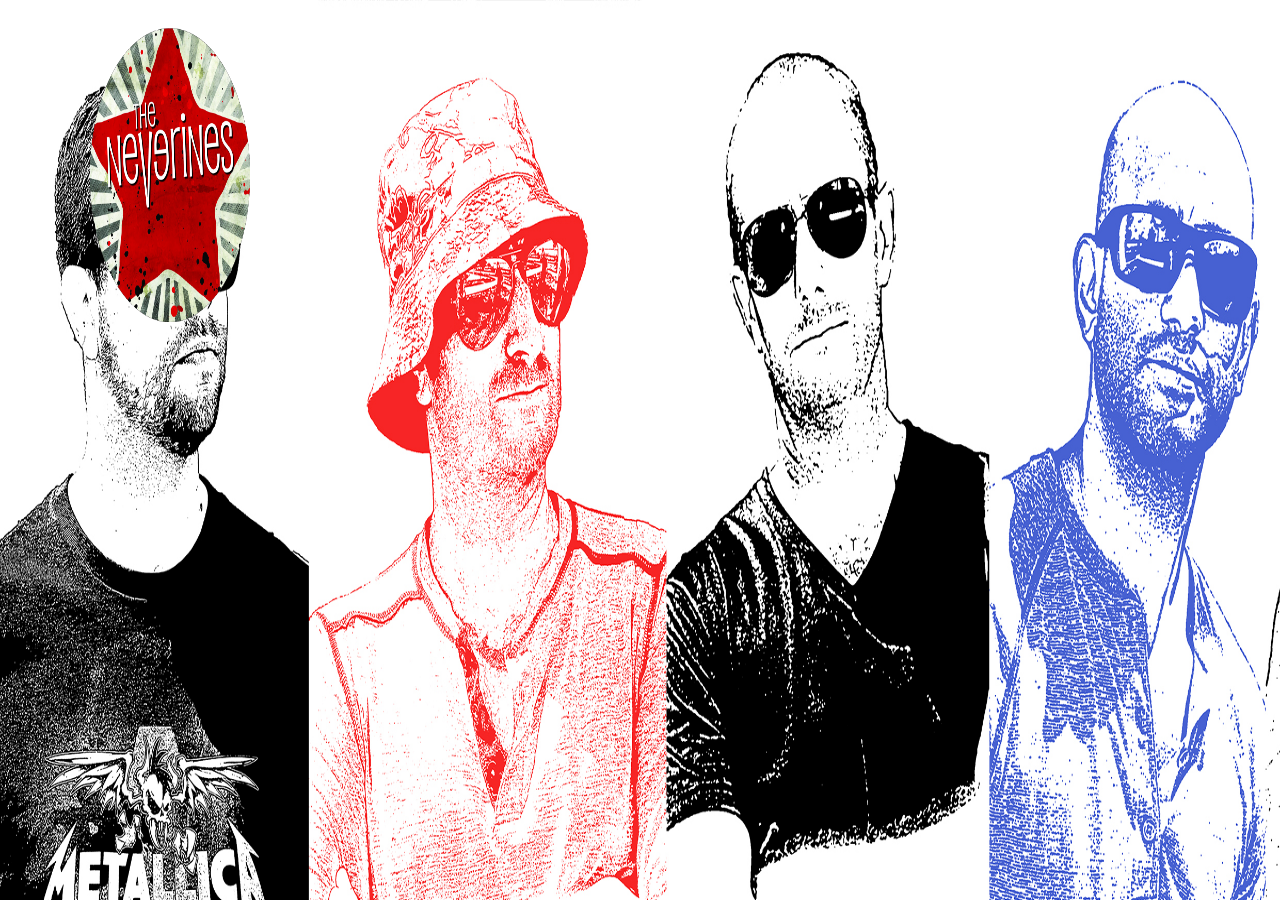
==== index2.html @ 82ade1b1 "Getting site up and running" ====
<!DOCTYPE html>
<html lang="en">
<head>
    <meta charset="UTF-8">
    <meta name="viewport" content="width=device-width, initial-scale=1.0">
    <meta http-equiv="X-UA-Compatible" content="ie=edge">
    <link rel="stylesheet" href="./style2.css">
    <title>Document</title>
</head>
<body>
    <section class="mainband">
        <img src="./media/NeverinesLogo.png" alt="Logo">
    </section>
</body>
</html>
---- style2.css ----
body {
    margin: 0;
    background: url(./media/band.jpg);
    background-size: 1680px 936px;
}

img {
    margin: auto;
    width: 350px;
    height: 350px;
}
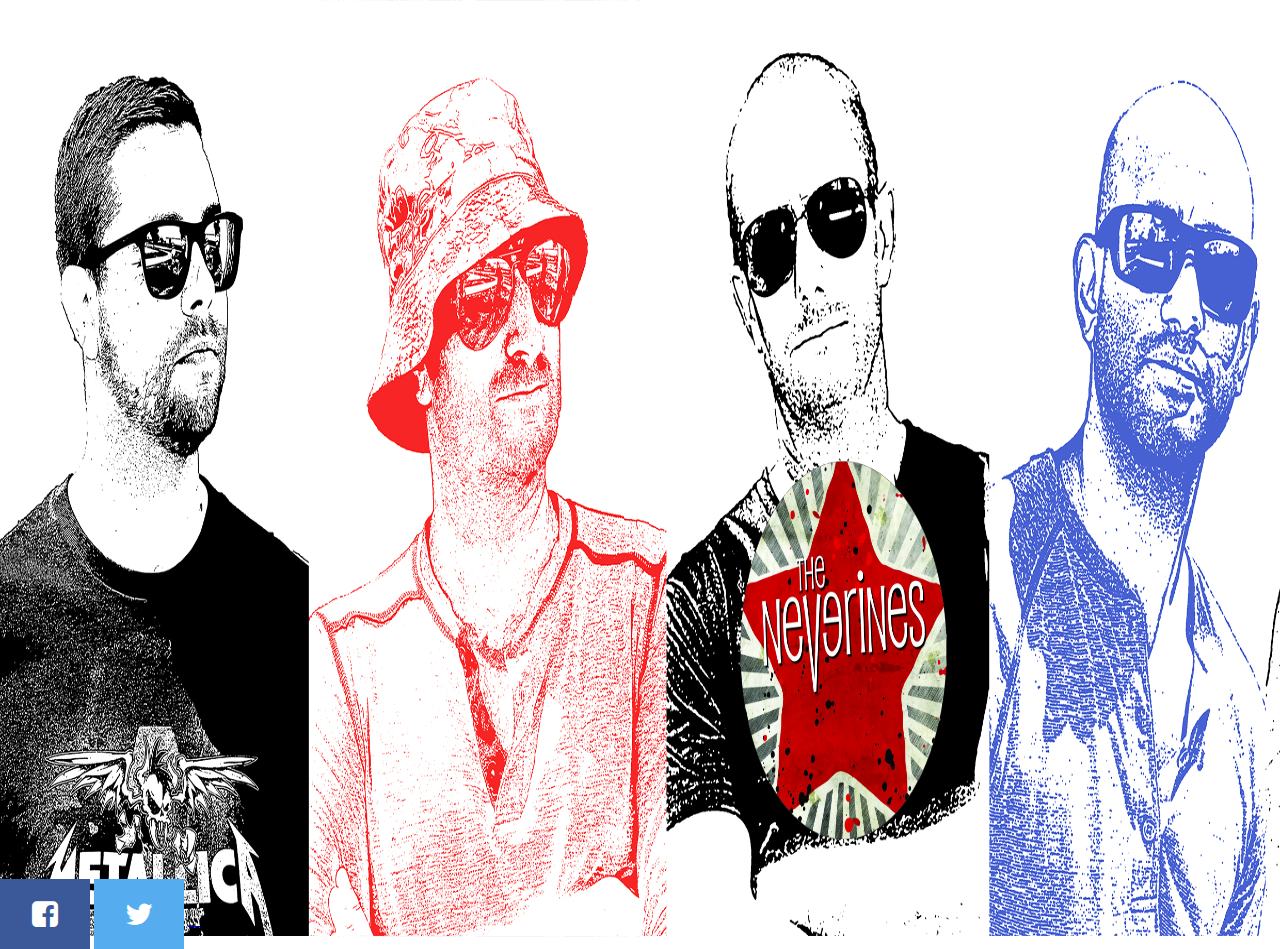
==== commit 08d5ed12: "adding facebook and twitter" ====
--- a/index2.html
+++ b/index2.html
@@ -4,6 +4,7 @@
     <meta charset="UTF-8">
     <meta name="viewport" content="width=device-width, initial-scale=1.0">
     <meta http-equiv="X-UA-Compatible" content="ie=edge">
+    <link rel="stylesheet" href="https://cdnjs.cloudflare.com/ajax/libs/font-awesome/4.7.0/css/font-awesome.min.css">
     <link rel="stylesheet" href="./style2.css">
     <title>Document</title>
 </head>
@@ -11,5 +12,10 @@
     <section class="mainband">
         <img src="./media/NeverinesLogo.png" alt="Logo">
     </section>
+    <footer>
+        <a href="https://www.facebook.com/TheNeverines/" class="fa fa-facebook-square"></a>
+        <a href="#" class="fa fa-twitter"></a> <!-- SOON COME -->
+        <a href="https://www.youtube.com/channel/UCQWxOAtSksRf3YYDFcLu5rw" target="_blank"><i class="fab fa-youtube icon-3x"></i></a>
+    </footer>
 </body>
 </html>--- a/style2.css
+++ b/style2.css
@@ -6,6 +6,36 @@
 
 img {
     margin: auto;
-    width: 350px;
-    height: 350px;
-}+    padding-top: 425px;
+    padding-left: 625px;
+    width: 450px;
+    height: 450px;
+}
+
+/* Style all font awesome icons */
+.fa {
+    padding: 20px;
+    font-size: 30px;
+    width: 50px;
+    text-align: center;
+    text-decoration: none;
+  }
+  
+  /* Add a hover effect if you want */
+  .fa:hover {
+    opacity: 0.7;
+  }
+  
+  /* Set a specific color for each brand */
+  
+  /* Facebook */
+  .fa-facebook-square {
+    background: #3B5998;
+    color: white;
+  }
+  
+  /* Twitter */
+  .fa-twitter {
+    background: #55ACEE;
+    color: white;
+  }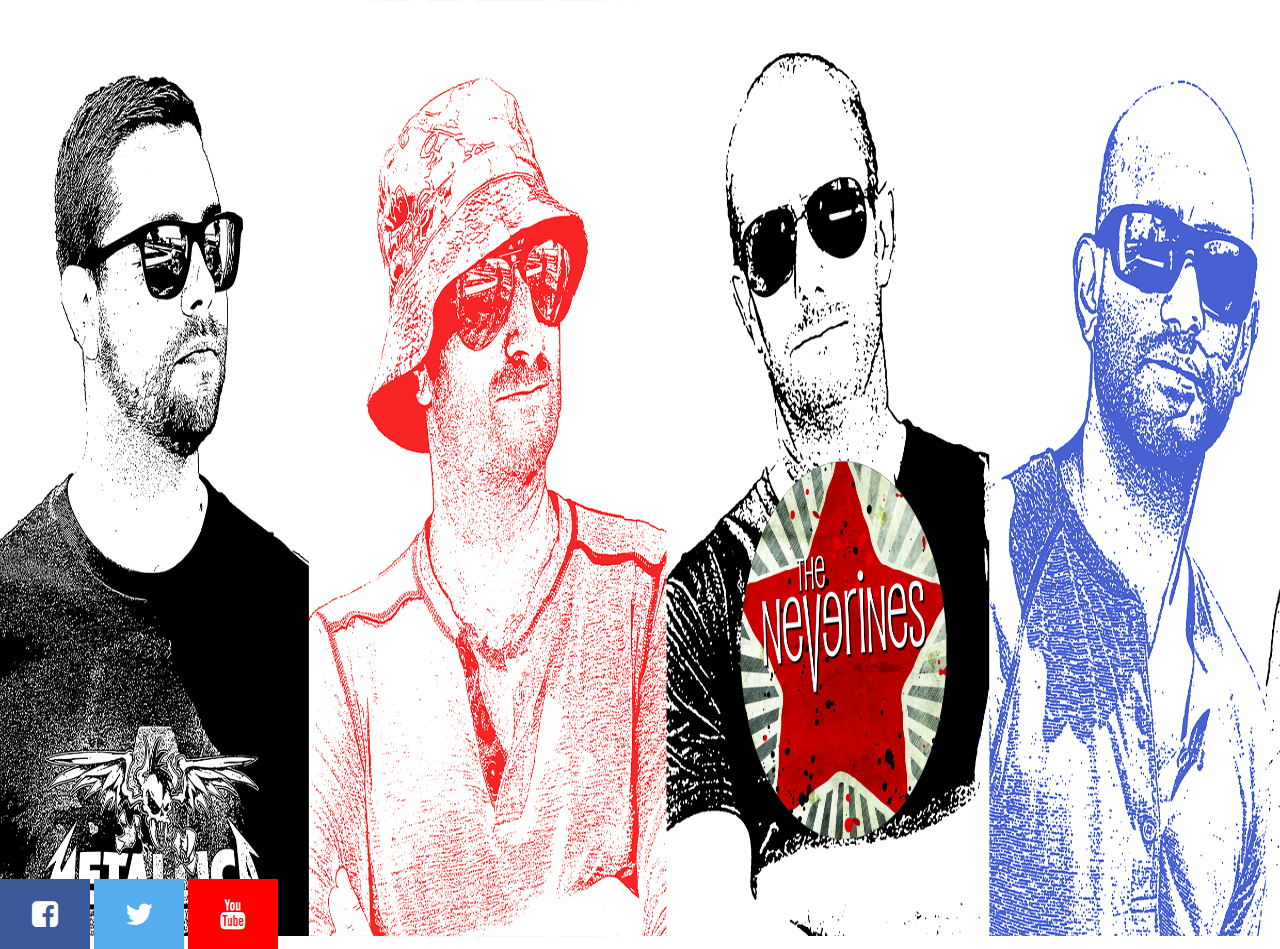
==== commit 3182acba: "fixed youtube icon" ====
--- a/index2.html
+++ b/index2.html
@@ -15,7 +15,7 @@
     <footer>
         <a href="https://www.facebook.com/TheNeverines/" class="fa fa-facebook-square"></a>
         <a href="#" class="fa fa-twitter"></a> <!-- SOON COME -->
-        <a href="https://www.youtube.com/channel/UCQWxOAtSksRf3YYDFcLu5rw" target="_blank"><i class="fab fa-youtube icon-3x"></i></a>
+        <a href="https://www.youtube.com/channel/UCQWxOAtSksRf3YYDFcLu5rw" target="_blank"><i class="fa fa-youtube icon-3x"></i></a>
     </footer>
 </body>
 </html>--- a/style2.css
+++ b/style2.css
@@ -19,23 +19,29 @@
     width: 50px;
     text-align: center;
     text-decoration: none;
-  }
-  
+}
+
   /* Add a hover effect if you want */
-  .fa:hover {
+.fa:hover {
     opacity: 0.7;
-  }
-  
-  /* Set a specific color for each brand */
-  
-  /* Facebook */
-  .fa-facebook-square {
+}
+
+/* Set a specific color for each brand */
+
+/* Facebook */
+.fa-facebook-square {
     background: #3B5998;
     color: white;
-  }
-  
-  /* Twitter */
-  .fa-twitter {
+}
+
+/* Twitter */
+.fa-twitter {
     background: #55ACEE;
     color: white;
-  }+}
+
+/* YouTube */
+.fa-youtube {
+    background: red;
+    color: white;
+}